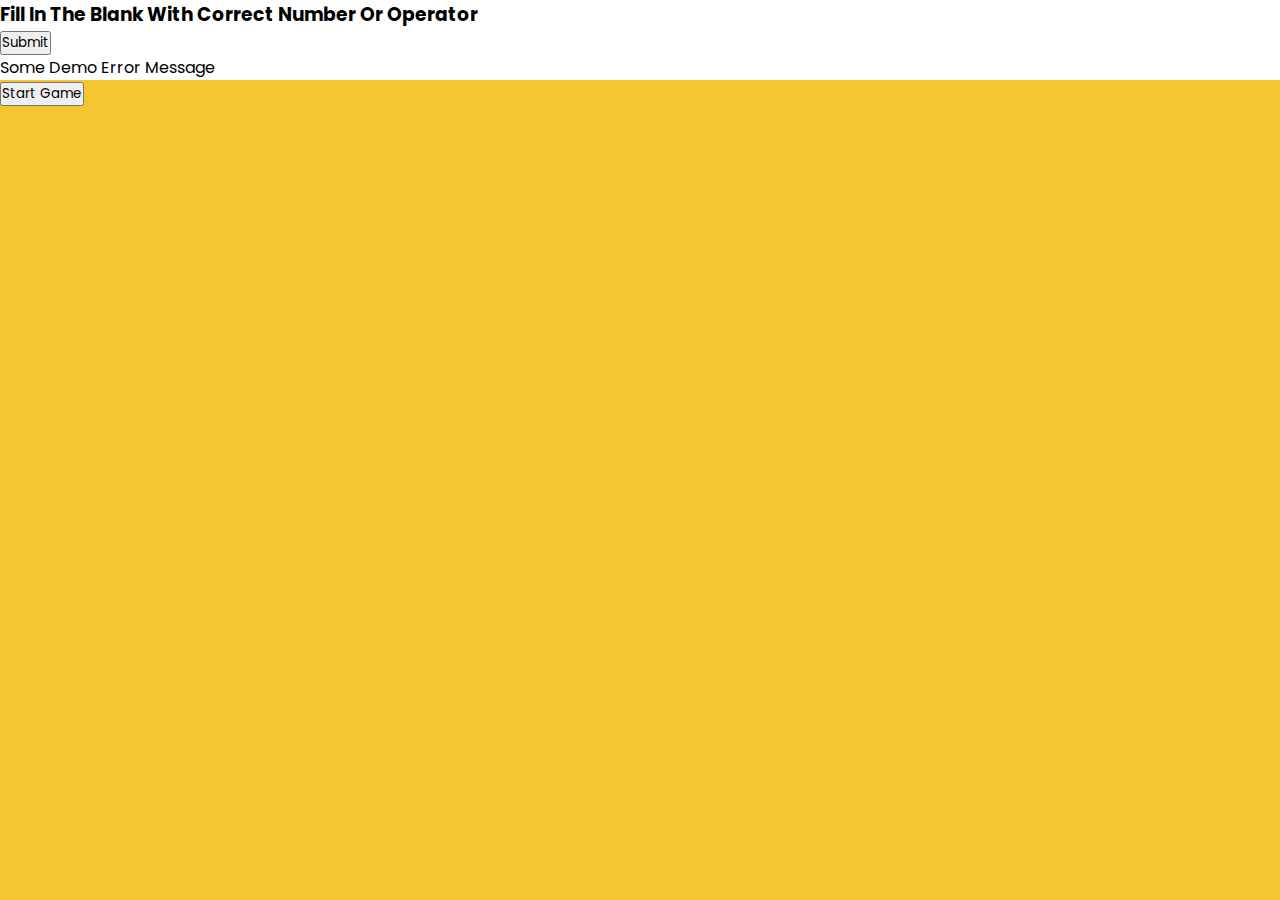
==== Math_Game/index.html @ 89928747 "html added" ====
<!DOCTYPE html>
<html lang="en">
    <head>
        <meta charset="UTF-8" />
        <meta name="viewport" content="width=device-width, initial-scale=1.0" />
        <title>Math Game</title>
        <link rel="stylesheet" href="style.css" />
        <link
            href="https://fonts.googleapis.com/css2?family=Poppins:wght@500;600&display=swap"
            rel="stylesheet" />
    </head>
    <body>
        <div class="container">
            <h3>Fill In The Blank With Correct Number Or Operator</h3>
            <div id="question"></div>
            <button type="submit" class="submit-btn">Submit</button>
            <p id="error-msg">Some Demo Error Message</p>
        </div>
        <div class="controls-container">
            <p id="result"></p>
            <button id="start-btn">Start Game</button>
        </div>
        <script src="script.js"></script>
    </body>
</html>
---- Math_Game/style.css ----
*{
    padding: 0  ;
    margin: 0;
    box-sizing: border-box;
    font-family: "Poppins", sans-serif;
}

body{
    background-color: #f4c531;
}
.container{
    background-color: #ffffff;
}
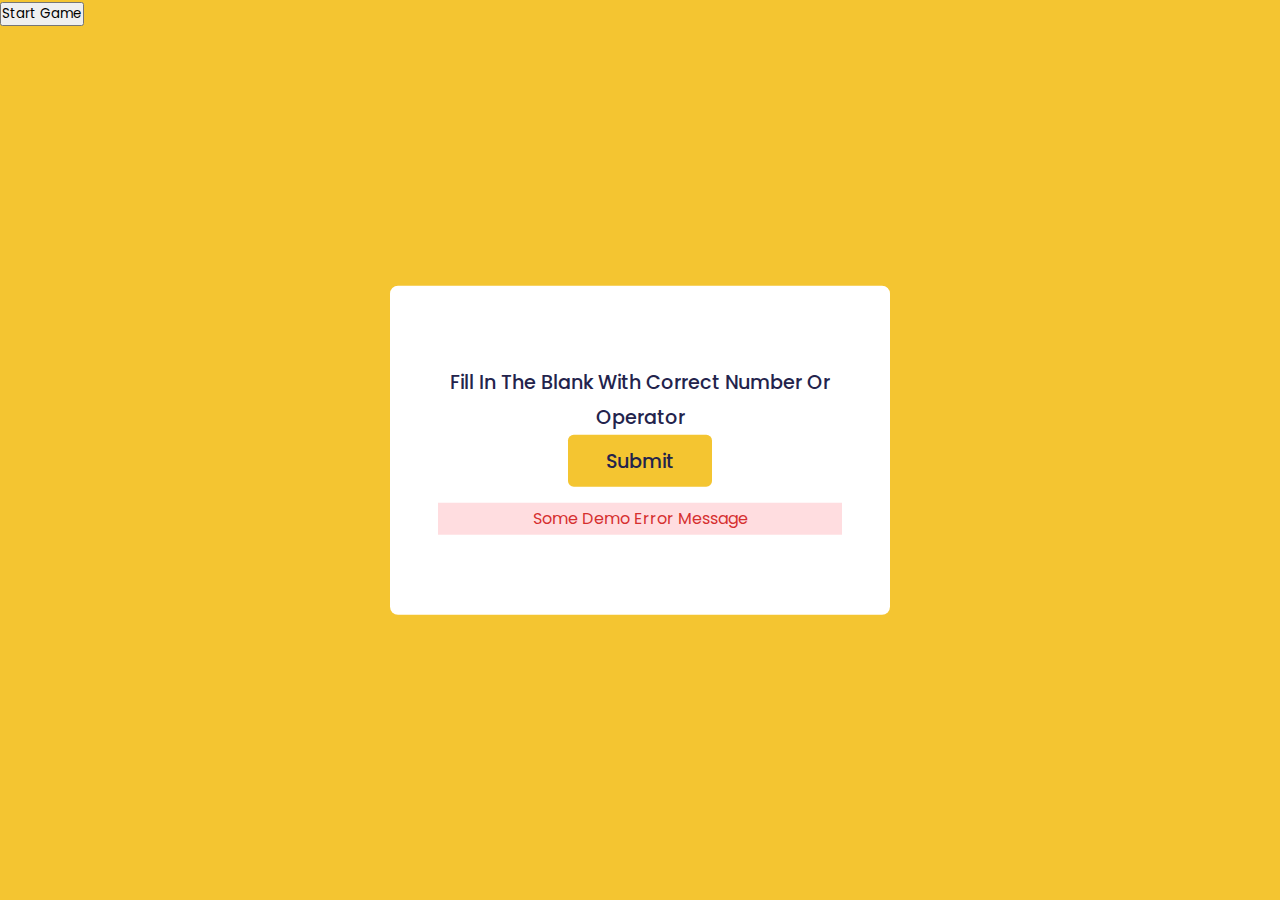
==== commit 98699050: "added" ====
--- a/Math_Game/index.html
+++ b/Math_Game/index.html
@@ -1,28 +1,25 @@
 <!DOCTYPE html>
 <html lang="en">
     <head>
-        <meta charset="UTF-8" />
         <meta name="viewport" content="width=device-width, initial-scale=1.0" />
         <title>Math Game</title>
-        <link rel="stylesheet" href="style.css" />
         <link
             href="https://fonts.googleapis.com/css2?family=Poppins:wght@500;600&display=swap"
             rel="stylesheet" />
+        <link rel="stylesheet" href="style.css" />
     </head>
     <body>
         <div class="container">
             <h3>Fill In The Blank With Correct Number Or Operator</h3>
             <div id="question"></div>
-            <button type="submit" class="submit-btn">Submit</button>
+            <button id="submit-btn">Submit</button>
             <p id="error-msg">Some Demo Error Message</p>
         </div>
         <div class="controls-container">
             <p id="result"></p>
             <button id="start-btn">Start Game</button>
         </div>
+        <!-- Script -->
         <script src="script.js"></script>
     </body>
 </html>
-
-
-
--- a/Math_Game/style.css
+++ b/Math_Game/style.css
@@ -1,13 +1,54 @@
-*{
-    padding: 0  ;
+* {
+    padding: 0;
     margin: 0;
     box-sizing: border-box;
     font-family: "Poppins", sans-serif;
 }
 
-body{
+body {
     background-color: #f4c531;
 }
-.container{
+.container {
     background-color: #ffffff;
-}+    width: 90%;
+    max-width: 31.25em;
+    position: absolute;
+    transform: translate(-50%, -50%);
+    top: 50%;
+    left: 50%;
+    padding: 5em 3em;
+    border-radius: 0.5em;
+}
+
+.container h3 {
+    font-size: 1.2em;
+    color: #23234c;
+    text-align: center;
+    font-weight: 500;
+    line-height: 1.8em;
+}
+
+.container #submit-btn{
+    font-size: 1.2em;
+    font-weight: 500;
+    display: block;
+    margin: 0 auto;
+    background-color: #f4c531;
+    border-radius: 0.3em;
+    border:none;
+    outline: none;
+    cursor: pointer;
+    color: #23234c;
+    padding: 0.6em 2em;
+}
+#error-msg{
+    text-align: center;
+    margin-top: 1em;
+    background-color: #ffdde0;
+    color: #d62f2f;
+    padding: 0.2em 0;
+}
+
+.hide{
+    display: none;
+}
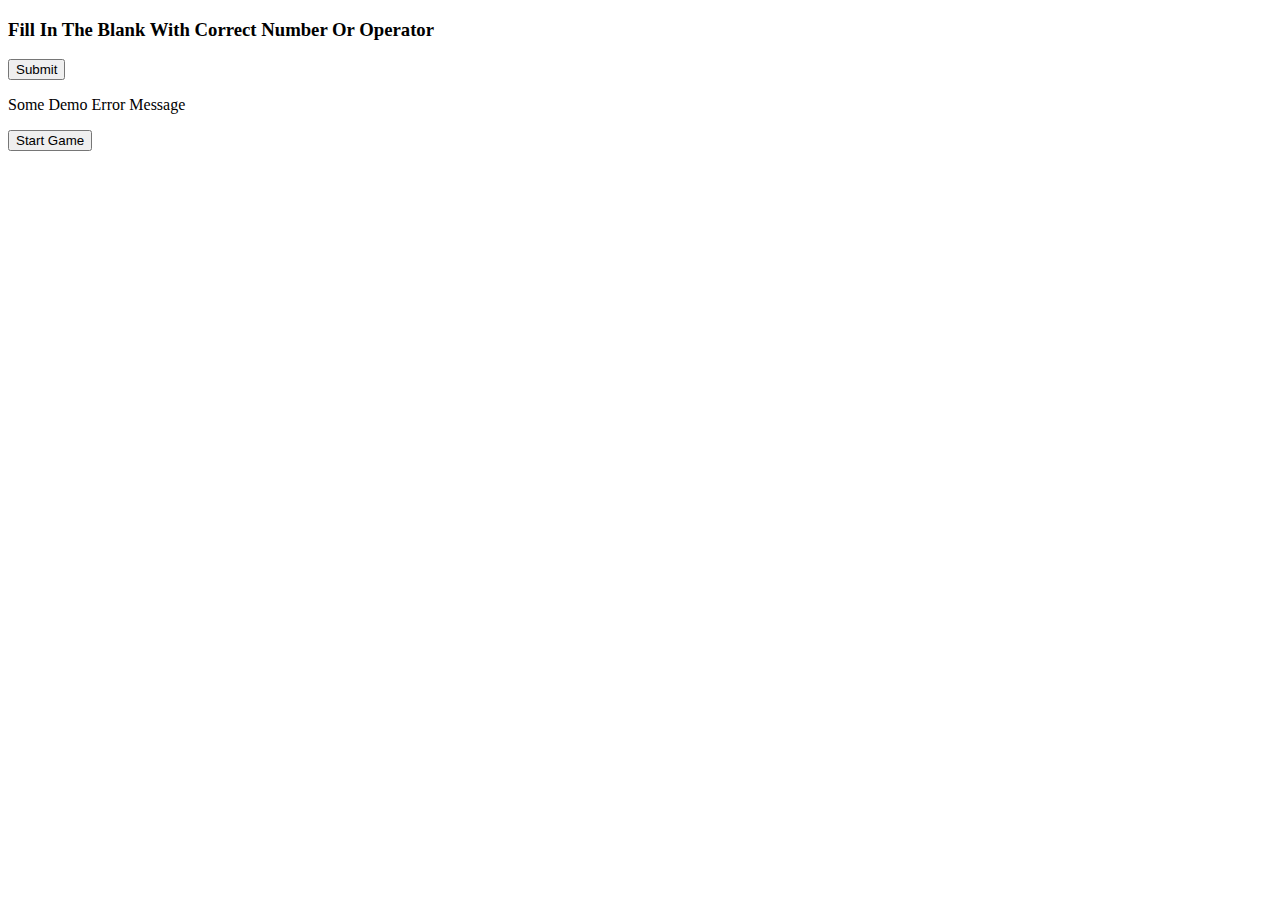
==== commit 789a02ca: "stop watch start" ====
--- a/Math_Game/index.html
+++ b/Math_Game/index.html
@@ -3,10 +3,12 @@
     <head>
         <meta name="viewport" content="width=device-width, initial-scale=1.0" />
         <title>Math Game</title>
+        <!-- Google Font -->
         <link
             href="https://fonts.googleapis.com/css2?family=Poppins:wght@500;600&display=swap"
             rel="stylesheet" />
-        <link rel="stylesheet" href="style.css" />
+        <!-- Stylesheet -->
+        <link rel="stylesheet" href="styl.css" />
     </head>
     <body>
         <div class="container">
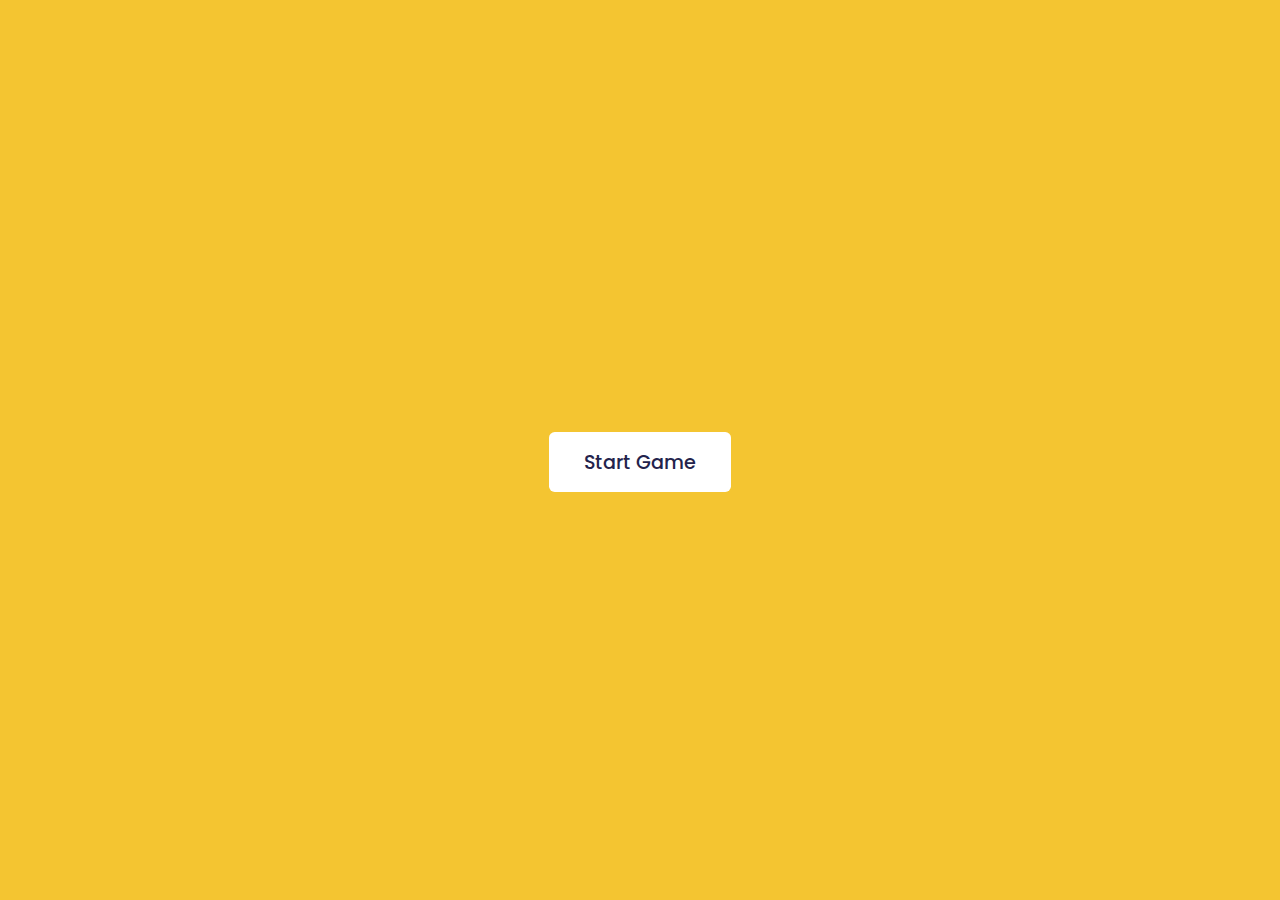
==== commit 5aa8b2b7: "guess added" ====
--- a/Math_Game/index.html
+++ b/Math_Game/index.html
@@ -8,7 +8,7 @@
             href="https://fonts.googleapis.com/css2?family=Poppins:wght@500;600&display=swap"
             rel="stylesheet" />
         <!-- Stylesheet -->
-        <link rel="stylesheet" href="styl.css" />
+        <link rel="stylesheet" href="style.css" />
     </head>
     <body>
         <div class="container">
--- a/Math_Game/style.css
+++ b/Math_Game/style.css
@@ -0,0 +1,118 @@
+* {
+    padding: 0;
+    margin: 0;
+    box-sizing: border-box;
+    font-family: "Poppins", sans-serif;
+}
+body {
+    background-color: #f4c531;
+}
+.container {
+    background-color: #ffffff;
+    width: 90%;
+    max-width: 31.25em;
+    position: absolute;
+    transform: translate(-50%, -50%);
+    top: 50%;
+    left: 50%;
+    padding: 5em 3em;
+    border-radius: 0.5em;
+}
+.container h3 {
+    font-size: 1.2em;
+    color: #23234c;
+    text-align: center;
+    font-weight: 500;
+    line-height: 1.8em;
+}
+.container #submit-btn {
+    font-size: 1.2em;
+    font-weight: 500;
+    display: block;
+    margin: 0 auto;
+    background-color: #f4c531;
+    border-radius: 0.3em;
+    border: none;
+    outline: none;
+    cursor: pointer;
+    color: #23234c;
+    padding: 0.6em 2em;
+}
+#error-msg {
+    text-align: center;
+    margin-top: 1em;
+    background-color: #ffdde0;
+    color: #d62f2f;
+    padding: 0.2em 0;
+}
+.container #question {
+    background-color: #eeedf1;
+    font-size: 2em;
+    font-weight: 600;
+    color: #23234c;
+    text-align: center;
+    display: flex;
+    align-items: center;
+    justify-content: center;
+    margin: 1.4em 0 1em 0;
+    padding: 1em 0;
+}
+.container input {
+    font-size: 1em;
+    font-weight: 600;
+    width: 2.35em;
+    color: #23234c;
+    text-align: center;
+    padding: 0 0.2em;
+    border: none;
+    background-color: transparent;
+    border-bottom: 0.12em solid #23234c;
+    margin: 0 0.25em;
+}
+.container input:focus {
+    border-color: #f4c531;
+    outline: none;
+}
+/*Hide Number Arrows*/
+/* .container input[type="number"] {
+    -moz-appearance: textfield;
+} */
+.container input[type="number"]::-webkit-outer-spin-button,
+.container input[type="number"]::-webkit-inner-spin-button {
+    -webkit-appearance: none;
+    margin: 0;
+}
+.controls-container {
+    position: absolute;
+    display: flex;
+    align-items: center;
+    justify-content: center;
+    flex-direction: column;
+    background-color: #f4c531;
+    height: 100%;
+    width: 100%;
+    top: 0;
+}
+#start-btn {
+    font-size: 1.2em;
+    font-weight: 500;
+    background-color: #ffffff;
+    color: #23234c;
+    border: none;
+    outline: none;
+    cursor: pointer;
+    padding: 0.8em 1.8em;
+    border-radius: 0.3em;
+}
+#result {
+    margin-bottom: 1em;
+    font-size: 1.5em;
+    color: #23234c;
+}
+#result span {
+    font-weight: 600;
+}
+
+.hide {
+    display: none;
+}
